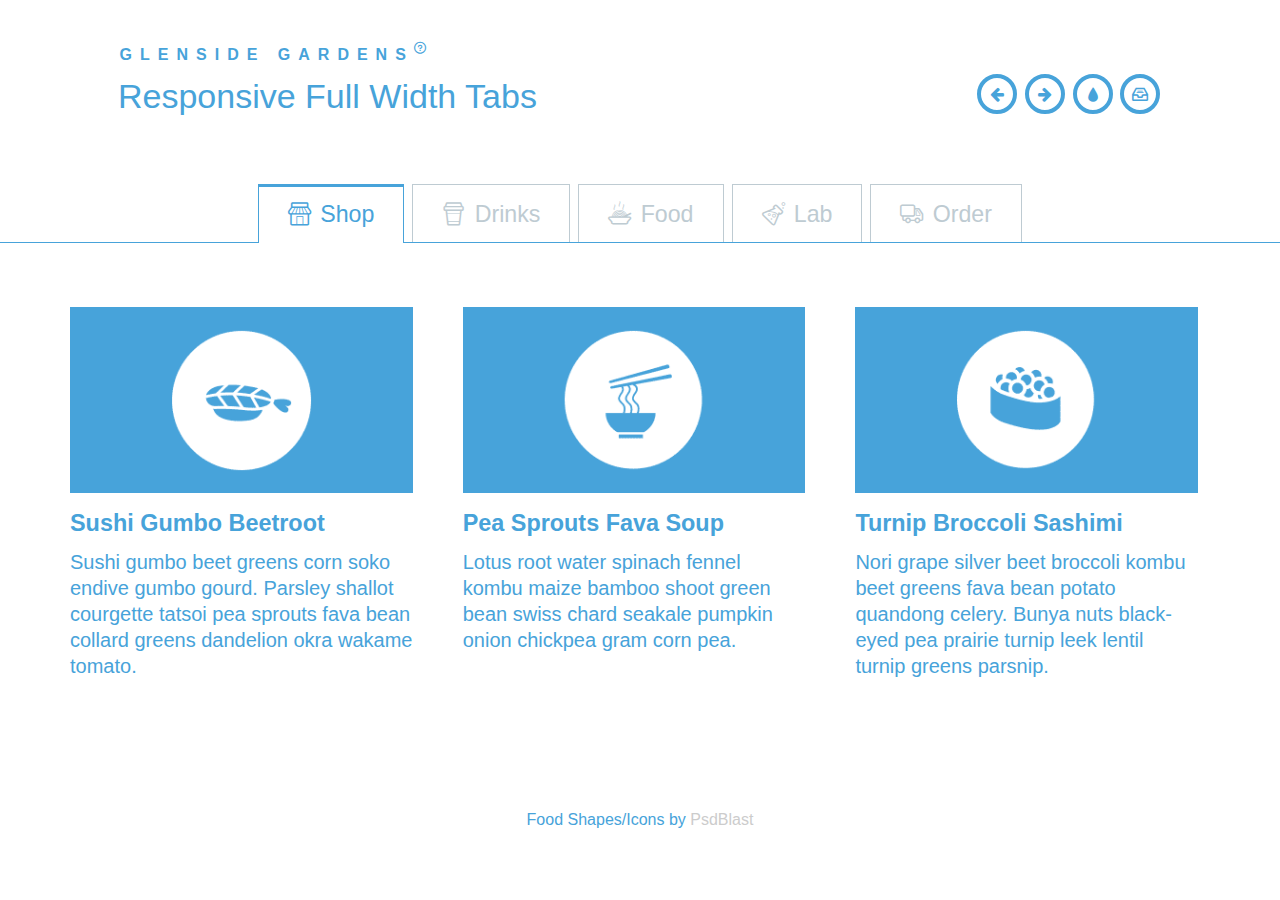
==== index.html @ 5ca352a8 "initial commit" ====
<!DOCTYPE html>
<html lang="en">

<head>
    <meta charset="UTF-8" />
    <meta http-equiv="X-UA-Compatible" content="IE=edge,chrome=1">
    <meta name="viewport" content="width=device-width, initial-scale=1.0">
    <title>Glenside Gardens Civic Association</title>
    <meta name="description" content="Glenside Gardens Civic Association Website" />
    <meta name="keywords" content="Glenside Gardens Civic Association Website" />
    <!-- <meta name="author" content="Codrops" /> -->
    <link rel="shortcut icon" href="../favicon.ico">
    <link rel="stylesheet" type="text/css" href="css/demo.css" />
    <link rel="stylesheet" type="text/css" href="css/component.css" />
    <!--[if IE]>
  		<script src="http://html5shiv.googlecode.com/svn/trunk/html5.js"></script>
		<![endif]-->
</head>

<body>
    <div class="container">
        <header class="clearfix">
            <span>Glenside Gardens <span class="bp-icon bp-icon-about" data-content="The Blueprints are a collection of basic and minimal website concepts, components, plugins and layouts with minimal style for easy adaption and usage, or simply for inspiration."></span></span>
            <h1>Responsive Full Width Tabs</h1>
            <nav>
                <a href="http://tympanus.net/Blueprints/SplitLayout/" class="bp-icon bp-icon-prev" data-info="previous Blueprint"><span>Previous Blueprint</span></a>
                <a href="http://tympanus.net/Blueprints/GridGallery/" class="bp-icon bp-icon-next" data-info="next Blueprint"><span>Next Blueprint</span></a>
                <a href="http://tympanus.net/codrops/?p=18521" class="bp-icon bp-icon-drop" data-info="back to the Codrops article"><span>back to the Codrops article</span></a>
                <a href="http://tympanus.net/codrops/category/blueprints/" class="bp-icon bp-icon-archive" data-info="Blueprints archive"><span>Go to the archive</span></a>
            </nav>
        </header>
        <div id="tabs" class="tabs">
            <nav>
                <ul>
                    <li><a href="#section-1" class="icon-shop"><span>Shop</span></a></li>
                    <li><a href="#section-2" class="icon-cup"><span>Drinks</span></a></li>
                    <li><a href="#section-3" class="icon-food"><span>Food</span></a></li>
                    <li><a href="#section-4" class="icon-lab"><span>Lab</span></a></li>
                    <li><a href="#section-5" class="icon-truck"><span>Order</span></a></li>
                </ul>
            </nav>
            <div class="content">
                <section id="section-1">
                    <div class="mediabox">
                        <img src="img/01.png" alt="img01" />
                        <h3>Sushi Gumbo Beetroot</h3>
                        <p>Sushi gumbo beet greens corn soko endive gumbo gourd. Parsley shallot courgette tatsoi pea sprouts fava bean collard greens dandelion okra wakame tomato.</p>
                    </div>
                    <div class="mediabox">
                        <img src="img/02.png" alt="img02" />
                        <h3>Pea Sprouts Fava Soup</h3>
                        <p>Lotus root water spinach fennel kombu maize bamboo shoot green bean swiss chard seakale pumpkin onion chickpea gram corn pea.</p>
                    </div>
                    <div class="mediabox">
                        <img src="img/03.png" alt="img03" />
                        <h3>Turnip Broccoli Sashimi</h3>
                        <p>Nori grape silver beet broccoli kombu beet greens fava bean potato quandong celery. Bunya nuts black-eyed pea prairie turnip leek lentil turnip greens parsnip.</p>
                    </div>
                </section>
                <section id="section-2">
                    <div class="mediabox">
                        <img src="img/04.png" alt="img04" />
                        <h3>Asparagus Cucumber Cake</h3>
                        <p>Chickweed okra pea winter purslane coriander yarrow sweet pepper radish garlic brussels sprout groundnut summer purslane earthnut pea tomato spring onion azuki bean gourd. </p>
                    </div>
                    <div class="mediabox">
                        <img src="img/05.png" alt="img05" />
                        <h3>Magis Kohlrabi Gourd</h3>
                        <p>Salsify taro catsear garlic gram celery bitterleaf wattle seed collard greens nori. Grape wattle seed kombu beetroot horseradish carrot squash brussels sprout chard.</p>
                    </div>
                    <div class="mediabox">
                        <img src="img/06.png" alt="img06" />
                        <h3>Ricebean Rutabaga</h3>
                        <p>Celery quandong swiss chard chicory earthnut pea potato. Salsify taro catsear garlic gram celery bitterleaf wattle seed collard greens nori. </p>
                    </div>
                </section>
                <section id="section-3">
                    <div class="mediabox">
                        <img src="img/02.png" alt="img02" />
                        <h3>Noodle Curry</h3>
                        <p>Lotus root water spinach fennel kombu maize bamboo shoot green bean swiss chard seakale pumpkin onion chickpea gram corn pea.Sushi gumbo beet greens corn soko endive gumbo gourd.</p>
                    </div>
                    <div class="mediabox">
                        <img src="img/06.png" alt="img06" />
                        <h3>Leek Wasabi</h3>
                        <p>Sushi gumbo beet greens corn soko endive gumbo gourd. Parsley shallot courgette tatsoi pea sprouts fava bean collard greens dandelion okra wakame tomato.</p>
                    </div>
                    <div class="mediabox">
                        <img src="img/01.png" alt="img01" />
                        <h3>Green Tofu Wrap</h3>
                        <p>Pea horseradish azuki bean lettuce avocado asparagus okra. Kohlrabi radish okra azuki bean corn fava bean mustard tigernut wasabi tofu broccoli mixture soup.</p>
                    </div>
                </section>
                <section id="section-4">
                    <div class="mediabox">
                        <img src="img/03.png" alt="img03" />
                        <h3>Tomato Cucumber Curd</h3>
                        <p>Chickweed okra pea winter purslane coriander yarrow sweet pepper radish garlic brussels sprout groundnut summer purslane earthnut pea tomato spring onion azuki bean gourd. </p>
                    </div>
                    <div class="mediabox">
                        <img src="img/01.png" alt="img01" />
                        <h3>Mushroom Green</h3>
                        <p>Salsify taro catsear garlic gram celery bitterleaf wattle seed collard greens nori. Grape wattle seed kombu beetroot horseradish carrot squash brussels sprout chard.</p>
                    </div>
                    <div class="mediabox">
                        <img src="img/04.png" alt="img04" />
                        <h3>Swiss Celery Chard</h3>
                        <p>Celery quandong swiss chard chicory earthnut pea potato. Salsify taro catsear garlic gram celery bitterleaf wattle seed collard greens nori. </p>
                    </div>
                </section>
                <section id="section-5">
                    <div class="mediabox">
                        <img src="img/02.png" alt="img02" />
                        <h3>Radish Tomato</h3>
                        <p>Catsear cauliflower garbanzo yarrow salsify chicory garlic bell pepper napa cabbage lettuce tomato kale arugula melon sierra leone bologi rutabaga tigernut.</p>
                    </div>
                    <div class="mediabox">
                        <img src="img/06.png" alt="img06" />
                        <h3>Fennel Wasabi</h3>
                        <p>Sea lettuce gumbo grape kale kombu cauliflower salsify kohlrabi okra sea lettuce broccoli celery lotus root carrot winter purslane turnip greens garlic.</p>
                    </div>
                    <div class="mediabox">
                        <img src="img/01.png" alt="img01" />
                        <h3>Red Tofu Wrap</h3>
                        <p>Green horseradish azuki bean lettuce avocado asparagus okra. Kohlrabi radish okra azuki bean corn fava bean mustard tigernut wasabi tofu broccoli mixture soup.</p>
                    </div>
                </section>
            </div>
            <!-- /content -->
        </div>
        <!-- /tabs -->
        <p class="info">Food Shapes/Icons by <a href="http://psdblast.com/50-food-icon-set-psd">PsdBlast</a></p>
    </div>
    <script src="js/cbpFWTabs.js"></script>
    <script>
        new CBPFWTabs(document.getElementById('tabs'));
    </script>
</body>

</html>
---- css/demo.css ----
/* General Blueprint Style */
/*@import url(http://fonts.googleapis.com/css?family=Lato:300,400,700);*/

@font-face {
	font-family: 'bpicons';
	src:url('../fonts/bpicons/bpicons.eot');
	src:url('../fonts/bpicons/bpicons.eot?#iefix') format('embedded-opentype'),
		url('../fonts/bpicons/bpicons.woff') format('woff'),
		url('../fonts/bpicons/bpicons.ttf') format('truetype'),
		url('../fonts/bpicons/bpicons.svg#bpicons') format('svg');
	font-weight: normal;
	font-style: normal;
} /* Made with http://icomoon.io/ */

*, *:after, *:before { -webkit-box-sizing: border-box; -moz-box-sizing: border-box; box-sizing: border-box; }
body, html { font-size: 100%; padding: 0; margin: 0;}

/* Clearfix hack by Nicolas Gallagher: http://nicolasgallagher.com/micro-clearfix-hack/ */
.clearfix:before, .clearfix:after { content: " "; display: table; }
.clearfix:after { clear: both; }

body {
    font-family: 'Lato', Calibri, Arial, sans-serif;
    color: #47a3da;
}

a {
	color: #ccc;
	text-decoration: none;
	outline: none;
}

a:hover {
	color: #000;
}

.container > header {
	width: 90%;
	max-width: 69em;
	margin: 0 auto;
	padding: 2.875em 1.875em 1.875em;
}

.container > header h1 {
	font-size: 2.125em;
	line-height: 1.3;
	margin: 0 0 0.6em 0;
	float: left;
	font-weight: 400;
}

.container > header > span {
	display: block;
	position: relative;
	z-index: 9999;
	font-weight: 700;
	text-transform: uppercase;
	letter-spacing: 0.5em;
	padding: 0 0 0.6em 0.1em;
}

.container > header > span span:after {
	width: 30px;
	height: 30px;
	left: -12px;
	font-size: 50%;
	top: -8px;
	font-size: 75%;
	position: relative;
}

.container > header > span span:hover:before {
	content: attr(data-content);
	text-transform: none;
	text-indent: 0;
	letter-spacing: 0;
	font-weight: 300;
	font-size: 110%;
	padding: 0.8em 1em;
	line-height: 1.2;
	text-align: left;
	left: auto;
	margin-left: 4px;
	position: absolute;
	color: #fff;
	background: #47a3da;
}

.container > header nav {
	float: right;
	text-align: center;
}

.container > header nav a {
	display: inline-block;
	position: relative;
	text-align: left;
	width: 2.5em;
	height: 2.5em;
	background: #fff;
	border-radius: 50%;
	margin: 0 0.1em;
	border: 4px solid #47a3da;
}

.container > header nav a > span {
	display: none;
}

.container > header nav a:hover:before {
	content: attr(data-info);
	color: #47a3da;
	position: absolute;
	width: 600%;
	top: 120%;
	text-align: right;
	right: 0;
	pointer-events: none;
}

.container > header nav a:hover {
	background: #47a3da;
}

.bp-icon:after {
	font-family: 'bpicons';
	speak: none;
	font-style: normal;
	font-weight: normal;
	font-variant: normal;
	text-transform: none;
	text-align: center;
	color: #47a3da;
	-webkit-font-smoothing: antialiased;
}

.container > header nav .bp-icon:after {
	position: absolute;
	top: 0;
	left: 0;
	width: 100%;
	height: 100%;
	line-height: 2;
	text-indent: 0;
}

.container > header nav a:hover:after {
	color: #fff;
}

.bp-icon-next:after {
	content: "\e000";
}
.bp-icon-drop:after {
	content: "\e001";
}
.bp-icon-archive:after {
	content: "\e002";
}
.bp-icon-about:after {
	content: "\e003";
}
.bp-icon-prev:after {
	content: "\e004";
}

p.info {
	text-align: center;
	padding: 20px;
}

@media screen and (max-width: 55em) {

	.container > header h1,
	.container > header nav {
		float: none;
	}

	.container > header > span,
	.container > header h1 {
		text-align: center;
	}

	.container > header nav {
		margin: 0 auto;
	}

	.container > header > span {
		text-indent: 30px;
	}
}
---- css/component.css ----
@font-face {
	font-family: 'icomoon';
	src:url('../fonts/icomoon/icomoon.eot?pvm5gj');
	src:url('../fonts/icomoon/icomoon.eot?#iefixpvm5gj') format('embedded-opentype'),
		url('../fonts/icomoon/icomoon.woff?pvm5gj') format('woff'),
		url('../fonts/icomoon/icomoon.ttf?pvm5gj') format('truetype'),
		url('../fonts/icomoon/icomoon.svg?pvm5gj#icomoon') format('svg');
	font-weight: normal;
	font-style: normal;
} /* Icons created with icomoon.io/app */

.tabs {
	position: relative;
	width: 100%;
	overflow: hidden;
	margin: 1em 0 2em;
	font-weight: 300;
}

/* Nav */
.tabs nav {
	text-align: center;
}

.tabs nav ul {
	padding: 0;
	margin: 0;
	list-style: none;
	display: inline-block;
}

.tabs nav ul li {
	border: 1px solid #becbd2;
	border-bottom: none;
	margin: 0 0.25em;
	display: block;
	float: left;
	position: relative;
}

.tabs nav li.tab-current {
	border: 1px solid #47a3da;
	box-shadow: inset 0 2px #47a3da;
	border-bottom: none;
	z-index: 100;
}

.tabs nav li.tab-current:before,
.tabs nav li.tab-current:after {
	content: '';
	position: absolute;
	height: 1px;
	right: 100%;
	bottom: 0;
	width: 1000px;
	background: #47a3da;
}

.tabs nav li.tab-current:after {
	right: auto;
	left: 100%;
	width: 4000px;
}

.tabs nav a {
	color: #becbd2;
	display: block;
	font-size: 1.45em;
	line-height: 2.5;
	padding: 0 1.25em;
	white-space: nowrap;
}

.tabs nav a:hover {
	color: #768e9d;
}

.tabs nav li.tab-current a {
	color: #47a3da;
}

/* Icons */
.tabs nav a:before {
	display: inline-block;
	vertical-align: middle;
	text-transform: none;
	font-weight: normal;
	font-variant: normal;
	font-family: 'icomoon';
	line-height: 1;
	speak: none;
	-webkit-font-smoothing: antialiased;
	margin: -0.25em 0.4em 0 0;
}

.icon-food:before {
	content: "\e600";
}

.icon-lab:before {
	content: "\e601";
}

.icon-cup:before {
	content: "\e602";
}

.icon-truck:before {
	content: "\e603";
}

.icon-shop:before {
	content: "\e604";
}

/* Content */
.content section {
	font-size: 1.25em;
	padding: 3em 1em;
	display: none;
	max-width: 1230px;
	margin: 0 auto;
}

.content section:before,
.content section:after {
	content: '';
	display: table;
}

.content section:after {
	clear: both;
}

/* Fallback example */
.no-js .content section {
	display: block;
	padding-bottom: 2em;
	border-bottom: 1px solid #47a3da;
}

.content section.content-current {
	display: block;
}

.mediabox {
	float: left;
	width: 33%;
	padding: 0 25px;
}

.mediabox img {
	max-width: 100%;
	display: block;
	margin: 0 auto;
}

.mediabox h3 {
	margin: 0.75em 0 0.5em;
}

.mediabox p {
	padding: 0 0 1em 0;
	margin: 0;
	line-height: 1.3;
}

/* Example media queries */

@media screen and (max-width: 52.375em) {
	.tabs nav a span {
		display: none;
	}

	.tabs nav a:before {
		margin-right: 0;
	}

	.mediabox {
		float: none;
		width: auto;
		padding: 0 0 35px 0;
		font-size: 90%;
	}

	.mediabox img {
		float: left;
		margin: 0 25px 10px 0;
		max-width: 40%;
	}

	.mediabox h3 {
		margin-top: 0;
	}

	.mediabox p {
		margin-left: 40%;
		margin-left: calc(40% + 25px);
	}

	.mediabox:before,
	.mediabox:after {
		content: '';
		display: table;
	}

	.mediabox:after {
		clear: both;
	}
}

@media screen and (max-width: 32em) {
	.tabs nav ul,
	.tabs nav ul li a {
		width: 100%;
		padding: 0;
	}

	.tabs nav ul li {
		width: 20%;
		width: calc(20% + 1px);
		margin: 0 0 0 -1px;
	}

	.tabs nav ul li:last-child {
		border-right: none;
	}

	.mediabox {
		text-align: center;
	}

	.mediabox img {
		float: none;
		margin: 0 auto;
		max-width: 100%;
	}

	.mediabox h3 {
		margin: 1.25em 0 1em;
	}

	.mediabox p {
		margin: 0;
	}
}
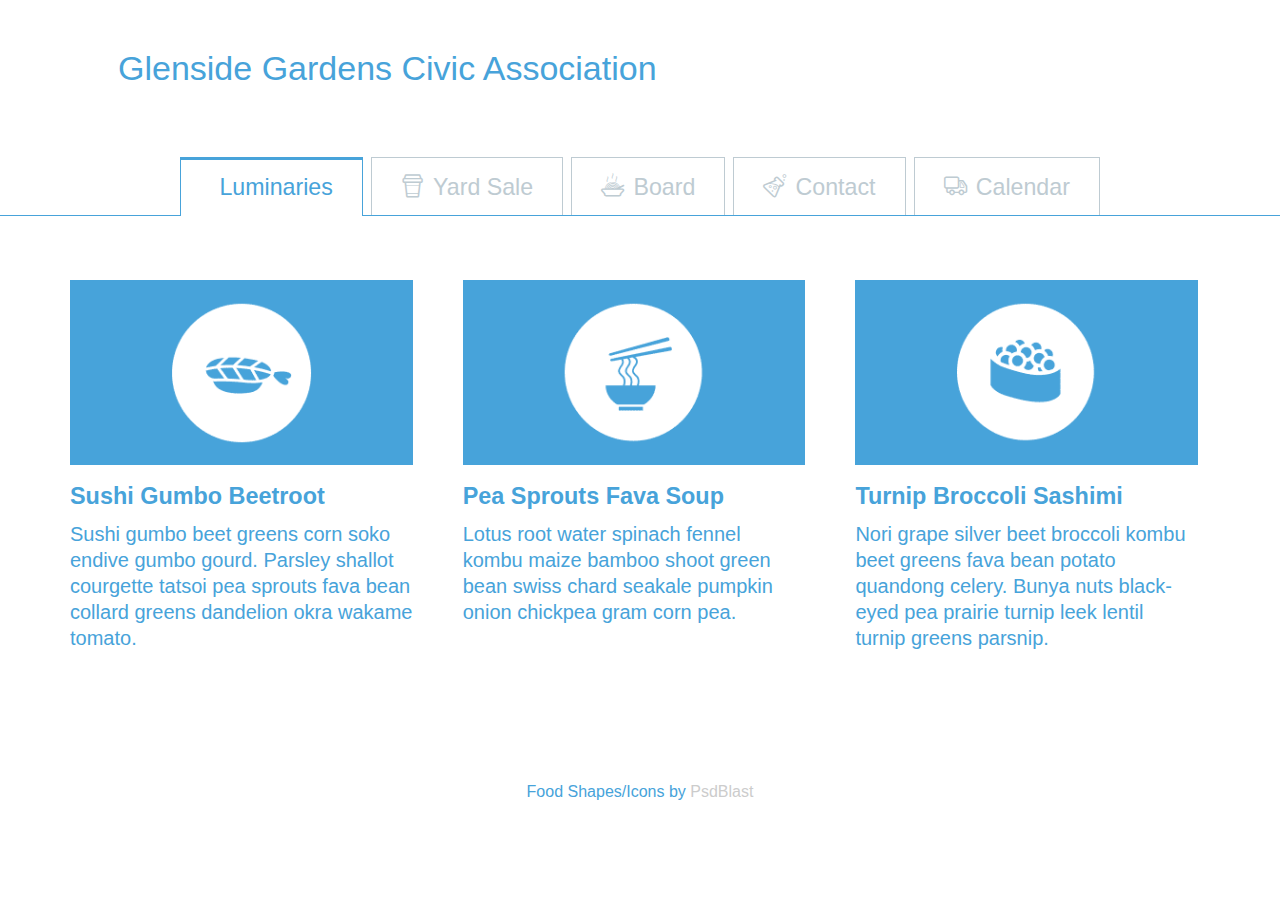
==== commit 8f8ac59f: "second commit" ====
--- a/index.html
+++ b/index.html
@@ -12,6 +12,11 @@
     <link rel="shortcut icon" href="../favicon.ico">
     <link rel="stylesheet" type="text/css" href="css/demo.css" />
     <link rel="stylesheet" type="text/css" href="css/component.css" />
+
+    <!-- Font Awesome -->
+    <link rel="stylesheet" href="https://use.fontawesome.com/releases/v5.5.0/css/all.css" integrity="sha384-B4dIYHKNBt8Bc12p+WXckhzcICo0wtJAoU8YZTY5qE0Id1GSseTk6S+L3BlXeVIU" crossorigin="anonymous">
+
+
     <!--[if IE]>
   		<script src="http://html5shiv.googlecode.com/svn/trunk/html5.js"></script>
 		<![endif]-->
@@ -20,23 +25,16 @@
 <body>
     <div class="container">
         <header class="clearfix">
-            <span>Glenside Gardens <span class="bp-icon bp-icon-about" data-content="The Blueprints are a collection of basic and minimal website concepts, components, plugins and layouts with minimal style for easy adaption and usage, or simply for inspiration."></span></span>
-            <h1>Responsive Full Width Tabs</h1>
-            <nav>
-                <a href="http://tympanus.net/Blueprints/SplitLayout/" class="bp-icon bp-icon-prev" data-info="previous Blueprint"><span>Previous Blueprint</span></a>
-                <a href="http://tympanus.net/Blueprints/GridGallery/" class="bp-icon bp-icon-next" data-info="next Blueprint"><span>Next Blueprint</span></a>
-                <a href="http://tympanus.net/codrops/?p=18521" class="bp-icon bp-icon-drop" data-info="back to the Codrops article"><span>back to the Codrops article</span></a>
-                <a href="http://tympanus.net/codrops/category/blueprints/" class="bp-icon bp-icon-archive" data-info="Blueprints archive"><span>Go to the archive</span></a>
-            </nav>
+            <h1>Glenside Gardens Civic Association</h1>
         </header>
         <div id="tabs" class="tabs">
             <nav>
                 <ul>
-                    <li><a href="#section-1" class="icon-shop"><span>Shop</span></a></li>
-                    <li><a href="#section-2" class="icon-cup"><span>Drinks</span></a></li>
-                    <li><a href="#section-3" class="icon-food"><span>Food</span></a></li>
-                    <li><a href="#section-4" class="icon-lab"><span>Lab</span></a></li>
-                    <li><a href="#section-5" class="icon-truck"><span>Order</span></a></li>
+                    <li><a href="#section-1"><i class="fas fa-fire"></i><span>Luminaries</span></a></li>
+                    <li><a href="#section-2" class="icon-cup"><span>Yard Sale</span></a></li>
+                    <li><a href="#section-3" class="icon-food"><span>Board</span></a></li>
+                    <li><a href="#section-4" class="icon-lab"><span>Contact</span></a></li>
+                    <li><a href="#section-5" class="icon-truck"><span>Calendar</span></a></li>
                 </ul>
             </nav>
             <div class="content">
--- a/css/component.css
+++ b/css/component.css
@@ -1,246 +1,243 @@
 @font-face {
-	font-family: 'icomoon';
-	src:url('../fonts/icomoon/icomoon.eot?pvm5gj');
-	src:url('../fonts/icomoon/icomoon.eot?#iefixpvm5gj') format('embedded-opentype'),
-		url('../fonts/icomoon/icomoon.woff?pvm5gj') format('woff'),
-		url('../fonts/icomoon/icomoon.ttf?pvm5gj') format('truetype'),
-		url('../fonts/icomoon/icomoon.svg?pvm5gj#icomoon') format('svg');
-	font-weight: normal;
-	font-style: normal;
-} /* Icons created with icomoon.io/app */
+    font-family: 'icomoon';
+    src: url('../fonts/icomoon/icomoon.eot?pvm5gj');
+    src: url('../fonts/icomoon/icomoon.eot?#iefixpvm5gj') format('embedded-opentype'), url('../fonts/icomoon/icomoon.woff?pvm5gj') format('woff'), url('../fonts/icomoon/icomoon.ttf?pvm5gj') format('truetype'), url('../fonts/icomoon/icomoon.svg?pvm5gj#icomoon') format('svg');
+    font-weight: normal;
+    font-style: normal;
+}
+
+
+/* Icons created with icomoon.io/app */
 
 .tabs {
-	position: relative;
-	width: 100%;
-	overflow: hidden;
-	margin: 1em 0 2em;
-	font-weight: 300;
-}
+    position: relative;
+    width: 100%;
+    overflow: hidden;
+    margin: 1em 0 2em;
+    font-weight: 300;
+}
+
 
 /* Nav */
+
 .tabs nav {
-	text-align: center;
+    text-align: center;
 }
 
 .tabs nav ul {
-	padding: 0;
-	margin: 0;
-	list-style: none;
-	display: inline-block;
+    padding: 0;
+    margin: 0;
+    list-style: none;
+    display: inline-block;
 }
 
 .tabs nav ul li {
-	border: 1px solid #becbd2;
-	border-bottom: none;
-	margin: 0 0.25em;
-	display: block;
-	float: left;
-	position: relative;
+    border: 1px solid #becbd2;
+    border-bottom: none;
+    margin: 0 0.25em;
+    display: block;
+    float: left;
+    position: relative;
 }
 
 .tabs nav li.tab-current {
-	border: 1px solid #47a3da;
-	box-shadow: inset 0 2px #47a3da;
-	border-bottom: none;
-	z-index: 100;
+    border: 1px solid #47a3da;
+    box-shadow: inset 0 2px #47a3da;
+    border-bottom: none;
+    z-index: 100;
 }
 
 .tabs nav li.tab-current:before,
 .tabs nav li.tab-current:after {
-	content: '';
-	position: absolute;
-	height: 1px;
-	right: 100%;
-	bottom: 0;
-	width: 1000px;
-	background: #47a3da;
+    content: '';
+    position: absolute;
+    height: 1px;
+    right: 100%;
+    bottom: 0;
+    width: 1000px;
+    background: #47a3da;
 }
 
 .tabs nav li.tab-current:after {
-	right: auto;
-	left: 100%;
-	width: 4000px;
+    right: auto;
+    left: 100%;
+    width: 4000px;
 }
 
 .tabs nav a {
-	color: #becbd2;
-	display: block;
-	font-size: 1.45em;
-	line-height: 2.5;
-	padding: 0 1.25em;
-	white-space: nowrap;
+    color: #becbd2;
+    display: block;
+    font-size: 1.45em;
+    line-height: 2.5;
+    padding: 0 1.25em;
+    white-space: nowrap;
 }
 
 .tabs nav a:hover {
-	color: #768e9d;
+    color: #768e9d;
 }
 
 .tabs nav li.tab-current a {
-	color: #47a3da;
-}
+    color: #47a3da;
+}
+
 
 /* Icons */
-.tabs nav a:before {
-	display: inline-block;
-	vertical-align: middle;
-	text-transform: none;
-	font-weight: normal;
-	font-variant: normal;
-	font-family: 'icomoon';
-	line-height: 1;
-	speak: none;
-	-webkit-font-smoothing: antialiased;
-	margin: -0.25em 0.4em 0 0;
+
+.tabs nav a:before,
+.tabs nav a i:before {
+    display: inline-block;
+    vertical-align: middle;
+    text-transform: none;
+    font-weight: normal;
+    font-variant: normal;
+    font-family: 'icomoon';
+    line-height: 1;
+    speak: none;
+    -webkit-font-smoothing: antialiased;
+    margin: -0.25em 0.4em 0 0;
 }
 
 .icon-food:before {
-	content: "\e600";
+    content: "\e600";
 }
 
 .icon-lab:before {
-	content: "\e601";
+    content: "\e601";
 }
 
 .icon-cup:before {
-	content: "\e602";
+    content: "\e602";
 }
 
 .icon-truck:before {
-	content: "\e603";
-}
-
-.icon-shop:before {
-	content: "\e604";
-}
+    content: "\e603";
+}
+
+.fa-fire:before {
+    content: "\f06d";
+}
+
 
 /* Content */
+
 .content section {
-	font-size: 1.25em;
-	padding: 3em 1em;
-	display: none;
-	max-width: 1230px;
-	margin: 0 auto;
+    font-size: 1.25em;
+    padding: 3em 1em;
+    display: none;
+    max-width: 1230px;
+    margin: 0 auto;
 }
 
 .content section:before,
 .content section:after {
-	content: '';
-	display: table;
+    content: '';
+    display: table;
 }
 
 .content section:after {
-	clear: both;
-}
+    clear: both;
+}
+
 
 /* Fallback example */
+
 .no-js .content section {
-	display: block;
-	padding-bottom: 2em;
-	border-bottom: 1px solid #47a3da;
+    display: block;
+    padding-bottom: 2em;
+    border-bottom: 1px solid #47a3da;
 }
 
 .content section.content-current {
-	display: block;
+    display: block;
 }
 
 .mediabox {
-	float: left;
-	width: 33%;
-	padding: 0 25px;
+    float: left;
+    width: 33%;
+    padding: 0 25px;
 }
 
 .mediabox img {
-	max-width: 100%;
-	display: block;
-	margin: 0 auto;
+    max-width: 100%;
+    display: block;
+    margin: 0 auto;
 }
 
 .mediabox h3 {
-	margin: 0.75em 0 0.5em;
+    margin: 0.75em 0 0.5em;
 }
 
 .mediabox p {
-	padding: 0 0 1em 0;
-	margin: 0;
-	line-height: 1.3;
-}
+    padding: 0 0 1em 0;
+    margin: 0;
+    line-height: 1.3;
+}
+
 
 /* Example media queries */
 
 @media screen and (max-width: 52.375em) {
-	.tabs nav a span {
-		display: none;
-	}
-
-	.tabs nav a:before {
-		margin-right: 0;
-	}
-
-	.mediabox {
-		float: none;
-		width: auto;
-		padding: 0 0 35px 0;
-		font-size: 90%;
-	}
-
-	.mediabox img {
-		float: left;
-		margin: 0 25px 10px 0;
-		max-width: 40%;
-	}
-
-	.mediabox h3 {
-		margin-top: 0;
-	}
-
-	.mediabox p {
-		margin-left: 40%;
-		margin-left: calc(40% + 25px);
-	}
-
-	.mediabox:before,
-	.mediabox:after {
-		content: '';
-		display: table;
-	}
-
-	.mediabox:after {
-		clear: both;
-	}
+    .tabs nav a span {
+        display: none;
+    }
+    .tabs nav a:before {
+        margin-right: 0;
+    }
+    .mediabox {
+        float: none;
+        width: auto;
+        padding: 0 0 35px 0;
+        font-size: 90%;
+    }
+    .mediabox img {
+        float: left;
+        margin: 0 25px 10px 0;
+        max-width: 40%;
+    }
+    .mediabox h3 {
+        margin-top: 0;
+    }
+    .mediabox p {
+        margin-left: 40%;
+        margin-left: calc(40% + 25px);
+    }
+    .mediabox:before,
+    .mediabox:after {
+        content: '';
+        display: table;
+    }
+    .mediabox:after {
+        clear: both;
+    }
 }
 
 @media screen and (max-width: 32em) {
-	.tabs nav ul,
-	.tabs nav ul li a {
-		width: 100%;
-		padding: 0;
-	}
-
-	.tabs nav ul li {
-		width: 20%;
-		width: calc(20% + 1px);
-		margin: 0 0 0 -1px;
-	}
-
-	.tabs nav ul li:last-child {
-		border-right: none;
-	}
-
-	.mediabox {
-		text-align: center;
-	}
-
-	.mediabox img {
-		float: none;
-		margin: 0 auto;
-		max-width: 100%;
-	}
-
-	.mediabox h3 {
-		margin: 1.25em 0 1em;
-	}
-
-	.mediabox p {
-		margin: 0;
-	}
+    .tabs nav ul,
+    .tabs nav ul li a {
+        width: 100%;
+        padding: 0;
+    }
+    .tabs nav ul li {
+        width: 20%;
+        width: calc(20% + 1px);
+        margin: 0 0 0 -1px;
+    }
+    .tabs nav ul li:last-child {
+        border-right: none;
+    }
+    .mediabox {
+        text-align: center;
+    }
+    .mediabox img {
+        float: none;
+        margin: 0 auto;
+        max-width: 100%;
+    }
+    .mediabox h3 {
+        margin: 1.25em 0 1em;
+    }
+    .mediabox p {
+        margin: 0;
+    }
 }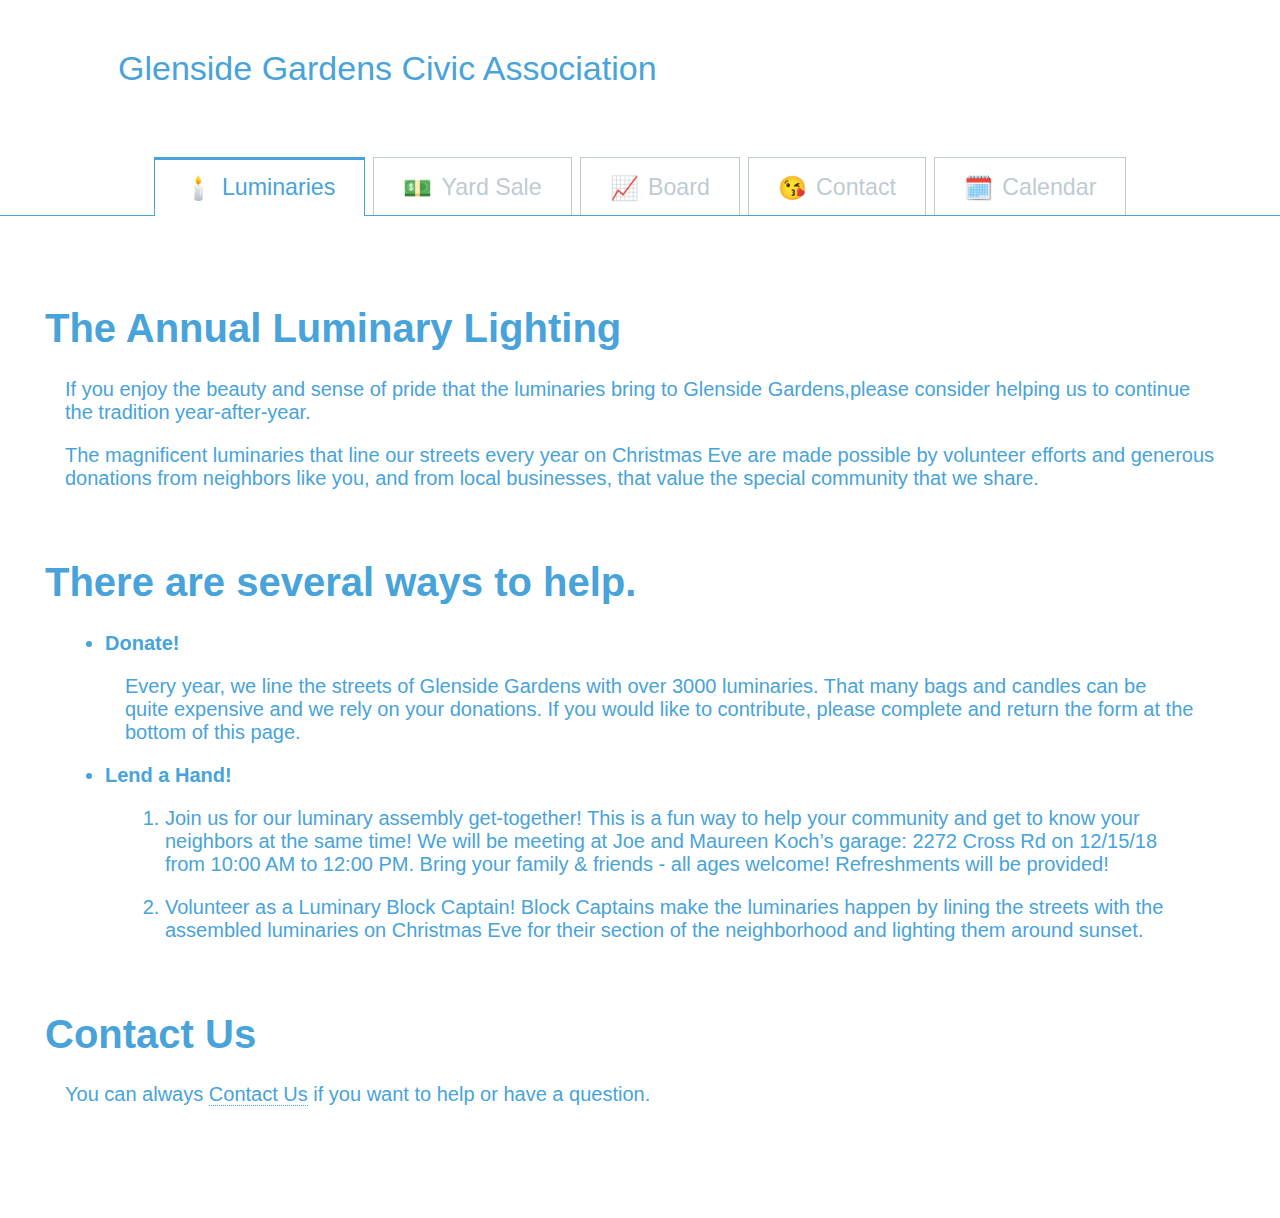
==== commit 62c601f8: "luminary section" ====
--- a/index.html
+++ b/index.html
@@ -13,9 +13,6 @@
     <link rel="stylesheet" type="text/css" href="css/demo.css" />
     <link rel="stylesheet" type="text/css" href="css/component.css" />
 
-    <!-- Font Awesome -->
-    <link rel="stylesheet" href="https://use.fontawesome.com/releases/v5.5.0/css/all.css" integrity="sha384-B4dIYHKNBt8Bc12p+WXckhzcICo0wtJAoU8YZTY5qE0Id1GSseTk6S+L3BlXeVIU" crossorigin="anonymous">
-
 
     <!--[if IE]>
   		<script src="http://html5shiv.googlecode.com/svn/trunk/html5.js"></script>
@@ -30,21 +27,50 @@
         <div id="tabs" class="tabs">
             <nav>
                 <ul>
-                    <li><a href="#section-1"><i class="fas fa-fire"></i><span>Luminaries</span></a></li>
-                    <li><a href="#section-2" class="icon-cup"><span>Yard Sale</span></a></li>
-                    <li><a href="#section-3" class="icon-food"><span>Board</span></a></li>
-                    <li><a href="#section-4" class="icon-lab"><span>Contact</span></a></li>
-                    <li><a href="#section-5" class="icon-truck"><span>Calendar</span></a></li>
+                    <li><a href="#section-1" class="icon-candle"><span>Luminaries</span></a></li>
+                    <li><a href="#section-2" class="icon-bank-note"><span>Yard Sale</span></a></li>
+                    <li><a href="#section-3" class="icon-chart"><span>Board</span></a></li>
+                    <li><a href="#section-4" class="icon-kissy-face"><span>Contact</span></a></li>
+                    <li><a href="#section-5" class="icon-calendar"><span>Calendar</span></a></li>
                 </ul>
             </nav>
             <div class="content">
                 <section id="section-1">
-                    <div class="mediabox">
-                        <img src="img/01.png" alt="img01" />
-                        <h3>Sushi Gumbo Beetroot</h3>
-                        <p>Sushi gumbo beet greens corn soko endive gumbo gourd. Parsley shallot courgette tatsoi pea sprouts fava bean collard greens dandelion okra wakame tomato.</p>
+                    <div class="full-width">
+                        <!-- <img src="img/01.png" alt="img01" /> -->
+                        <h1>The Annual Luminary Lighting</h1>
+                        <div class="paragraph-content">
+                            <p>
+                                If you enjoy the beauty and sense of pride that the luminaries bring to Glenside Gardens,please consider helping us to continue the tradition year-after-year.
+                            </p>
+                            <p>
+                                The magnificent luminaries that line our streets every year on Christmas Eve are made possible by volunteer efforts and generous donations from neighbors like you, and from local businesses, that value the special community that we share.
+                            </p>
+                        </div>
+                        <br>
+                        <h1>There are several ways to help.</h1>
+                        <div class="paragraph-content">
+                            <ul>
+                                <li><span>Donate!</span>
+                                    <p>Every year, we line the streets of Glenside Gardens with over 3000 luminaries. That many bags and candles can be quite expensive and we rely on your donations. If you would like to contribute, please complete and return
+                                        the form at the bottom of this page.</p>
+                                </li>
+                                <li><span>Lend a Hand!</span>
+                                    <ol>
+                                        <li>Join us for our luminary assembly get-together! This is a fun way to help your community and get to know your neighbors at the same time! We will be meeting at Joe and Maureen Koch’s garage: 2272 Cross Rd on 12/15/18
+                                            from 10:00 AM to 12:00 PM. Bring your family & friends - all ages welcome! Refreshments will be provided!</li>
+                                        <li>Volunteer as a Luminary Block Captain! Block Captains make the luminaries happen by lining the streets with the assembled luminaries on Christmas Eve for their section of the neighborhood and lighting them around
+                                            sunset.
+                                        </li>
+                                    </ol>
+                                </li>
+                            </ul>
+                            <br>
+                            <h1><a href="#section-4">Contact Us</a></h1>
+                            <p>You can always <a href="#section-4">Contact Us</a> if you want to help or have a question.</p>
+                        </div>
                     </div>
-                    <div class="mediabox">
+                    <!-- <div class="mediabox">
                         <img src="img/02.png" alt="img02" />
                         <h3>Pea Sprouts Fava Soup</h3>
                         <p>Lotus root water spinach fennel kombu maize bamboo shoot green bean swiss chard seakale pumpkin onion chickpea gram corn pea.</p>
@@ -53,7 +79,7 @@
                         <img src="img/03.png" alt="img03" />
                         <h3>Turnip Broccoli Sashimi</h3>
                         <p>Nori grape silver beet broccoli kombu beet greens fava bean potato quandong celery. Bunya nuts black-eyed pea prairie turnip leek lentil turnip greens parsnip.</p>
-                    </div>
+                    </div> -->
                 </section>
                 <section id="section-2">
                     <div class="mediabox">
@@ -127,7 +153,6 @@
             <!-- /content -->
         </div>
         <!-- /tabs -->
-        <p class="info">Food Shapes/Icons by <a href="http://psdblast.com/50-food-icon-set-psd">PsdBlast</a></p>
     </div>
     <script src="js/cbpFWTabs.js"></script>
     <script>
--- a/css/component.css
+++ b/css/component.css
@@ -1,157 +1,173 @@
-@font-face {
-    font-family: 'icomoon';
-    src: url('../fonts/icomoon/icomoon.eot?pvm5gj');
-    src: url('../fonts/icomoon/icomoon.eot?#iefixpvm5gj') format('embedded-opentype'), url('../fonts/icomoon/icomoon.woff?pvm5gj') format('woff'), url('../fonts/icomoon/icomoon.ttf?pvm5gj') format('truetype'), url('../fonts/icomoon/icomoon.svg?pvm5gj#icomoon') format('svg');
-    font-weight: normal;
-    font-style: normal;
-}
-
-
-/* Icons created with icomoon.io/app */
-
-.tabs {
-    position: relative;
-    width: 100%;
-    overflow: hidden;
-    margin: 1em 0 2em;
-    font-weight: 300;
-}
-
-
-/* Nav */
-
-.tabs nav {
-    text-align: center;
-}
-
-.tabs nav ul {
-    padding: 0;
-    margin: 0;
-    list-style: none;
-    display: inline-block;
-}
-
-.tabs nav ul li {
-    border: 1px solid #becbd2;
-    border-bottom: none;
-    margin: 0 0.25em;
-    display: block;
-    float: left;
-    position: relative;
-}
-
-.tabs nav li.tab-current {
-    border: 1px solid #47a3da;
-    box-shadow: inset 0 2px #47a3da;
-    border-bottom: none;
-    z-index: 100;
-}
-
-.tabs nav li.tab-current:before,
-.tabs nav li.tab-current:after {
-    content: '';
-    position: absolute;
-    height: 1px;
-    right: 100%;
-    bottom: 0;
-    width: 1000px;
-    background: #47a3da;
-}
-
-.tabs nav li.tab-current:after {
-    right: auto;
-    left: 100%;
-    width: 4000px;
-}
-
-.tabs nav a {
-    color: #becbd2;
-    display: block;
-    font-size: 1.45em;
-    line-height: 2.5;
-    padding: 0 1.25em;
-    white-space: nowrap;
-}
-
-.tabs nav a:hover {
-    color: #768e9d;
-}
-
-.tabs nav li.tab-current a {
-    color: #47a3da;
-}
-
-
-/* Icons */
-
-.tabs nav a:before,
-.tabs nav a i:before {
-    display: inline-block;
-    vertical-align: middle;
-    text-transform: none;
-    font-weight: normal;
-    font-variant: normal;
-    font-family: 'icomoon';
-    line-height: 1;
-    speak: none;
-    -webkit-font-smoothing: antialiased;
-    margin: -0.25em 0.4em 0 0;
-}
-
-.icon-food:before {
-    content: "\e600";
-}
-
-.icon-lab:before {
-    content: "\e601";
-}
-
-.icon-cup:before {
-    content: "\e602";
-}
-
-.icon-truck:before {
-    content: "\e603";
-}
-
-.fa-fire:before {
-    content: "\f06d";
-}
-
-
-/* Content */
-
-.content section {
-    font-size: 1.25em;
-    padding: 3em 1em;
-    display: none;
-    max-width: 1230px;
-    margin: 0 auto;
-}
-
-.content section:before,
-.content section:after {
-    content: '';
-    display: table;
-}
-
-.content section:after {
-    clear: both;
-}
-
-
-/* Fallback example */
-
-.no-js .content section {
-    display: block;
-    padding-bottom: 2em;
-    border-bottom: 1px solid #47a3da;
-}
-
-.content section.content-current {
-    display: block;
-}
-
+                                                                        @font-face {
+                                                                        font-family: 'icomoon';
+                                                                        src: url('../fonts/icomoon/icomoon.eot?pvm5gj');
+                                                                        src: url('../fonts/icomoon/icomoon.eot?#iefixpvm5gj') format('embedded-opentype'), url('../fonts/icomoon/icomoon.woff?pvm5gj') format('woff'), url('../fonts/icomoon/icomoon.ttf?pvm5gj') format('truetype'), url('../fonts/icomoon/icomoon.svg?pvm5gj#icomoon') format('svg');
+                                                                        font-weight: normal;
+                                                                        font-style: normal;
+                                                                    }
+                                                                    /* Icons created with icomoon.io/app */
+                                                                    /*
+*
+* ANDY'S STUFF
+*
+*/
+                                                                    
+                                                                    .paragraph-content p,
+                                                                    .paragraph-content li {
+                                                                        margin: 1em;
+                                                                    }
+                                                                    
+                                                                    .paragraph-content li span {
+                                                                        font-weight: bold;
+                                                                    }
+                                                                    
+                                                                    .full-width a {
+                                                                        color: #47a3da;
+                                                                    }
+                                                                    
+                                                                    .full-width p a {
+                                                                        border-bottom: 1px dotted;
+                                                                    }
+                                                                    /*
+*
+* ! ANDY'S STUFF
+*
+*/
+                                                                    
+                                                                    .tabs {
+                                                                        position: relative;
+                                                                        width: 100%;
+                                                                        overflow: hidden;
+                                                                        margin: 1em 0 2em;
+                                                                        font-weight: 300;
+                                                                    }
+                                                                    /* Nav */
+                                                                    
+                                                                    .tabs nav {
+                                                                        text-align: center;
+                                                                    }
+                                                                    
+                                                                    .tabs nav ul {
+                                                                        padding: 0;
+                                                                        margin: 0;
+                                                                        list-style: none;
+                                                                        display: inline-block;
+                                                                    }
+                                                                    
+                                                                    .tabs nav ul li {
+                                                                        border: 1px solid #becbd2;
+                                                                        border-bottom: none;
+                                                                        margin: 0 0.25em;
+                                                                        display: block;
+                                                                        float: left;
+                                                                        position: relative;
+                                                                    }
+                                                                    
+                                                                    .tabs nav li.tab-current {
+                                                                        border: 1px solid #47a3da;
+                                                                        box-shadow: inset 0 2px #47a3da;
+                                                                        border-bottom: none;
+                                                                        z-index: 100;
+                                                                    }
+                                                                    
+                                                                    .tabs nav li.tab-current:before,
+                                                                    .tabs nav li.tab-current:after {
+                                                                        content: '';
+                                                                        position: absolute;
+                                                                        height: 1px;
+                                                                        right: 100%;
+                                                                        bottom: 0;
+                                                                        width: 1000px;
+                                                                        background: #47a3da;
+                                                                    }
+                                                                    
+                                                                    .tabs nav li.tab-current:after {
+                                                                        right: auto;
+                                                                        left: 100%;
+                                                                        width: 4000px;
+                                                                    }
+                                                                    
+                                                                    .tabs nav a {
+                                                                        color: #becbd2;
+                                                                        display: block;
+                                                                        font-size: 1.45em;
+                                                                        line-height: 2.5;
+                                                                        padding: 0 1.25em;
+                                                                        white-space: nowrap;
+                                                                    }
+                                                                    
+                                                                    .tabs nav a:hover {
+                                                                        color: #768e9d;
+                                                                    }
+                                                                    
+                                                                    .tabs nav li.tab-current a {
+                                                                        color: #47a3da;
+                                                                    }
+                                                                    /* Icons */
+                                                                    
+                                                                    .tabs nav a:before {
+                                                                        display: inline-block;
+                                                                        vertical-align: middle;
+                                                                        text-transform: none;
+                                                                        font-weight: normal;
+                                                                        font-variant: normal;
+                                                                        font-family: 'icomoon';
+                                                                        line-height: 1;
+                                                                        speak: none;
+                                                                        -webkit-font-smoothing: antialiased;
+                                                                        margin: -0.25em 0.4em 0 0;
+                                                                    }
+                                                                    
+                                                                    .icon-candle:before {
+                                                                        content: '🕯️';
+                                                                    }
+                                                                    
+                                                                    .icon-bank-note:before {
+                                                                        content: "💵";
+                                                                    }
+                                                                    
+                                                                    .icon-chart:before {
+                                                                        content: "📈";
+                                                                    }
+                                                                    
+                                                                    .icon-kissy-face:before {
+                                                                        content: "😘";
+                                                                    }
+                                                                    
+                                                                    .icon-calendar:before {
+                                                                        content: "🗓️";
+                                                                    }
+                                                                    /* Content */
+                                                                    
+                                                                    .content section {
+                                                                        font-size: 1.25em;
+                                                                        padding: 3em 1em;
+                                                                        display: none;
+                                                                        max-width: 1230px;
+                                                                        margin: 0 auto;
+                                                                    }
+                                                                    
+                                                                    .content section:before,
+                                                                    .content section:after {
+                                                                        content: '';
+                                                                        display: table;
+                                                                    }
+                                                                    
+                                                                    .content section:after {
+                                                                        clear: both;
+                                                                    }
+                                                                    /* Fallback example */
+                                                                    
+                                                                    .no-js .content section {
+                                                                        display: block;
+                                                                        padding-bottom: 2em;
+                                                                        border-bottom: 1px solid #47a3da;
+                                                                    }
+                                                                    
+                                                                    .content section.content-current {
+                                                                        display: block;
+                                                                    }
+                                                                    /* 
 .mediabox {
     float: left;
     width: 33%;
@@ -172,18 +188,16 @@
     padding: 0 0 1em 0;
     margin: 0;
     line-height: 1.3;
-}
-
-
-/* Example media queries */
-
-@media screen and (max-width: 52.375em) {
-    .tabs nav a span {
-        display: none;
-    }
-    .tabs nav a:before {
-        margin-right: 0;
-    }
+} */
+                                                                    /* Example media queries */
+                                                                    
+                                                                    @media screen and (max-width: 52.375em) {
+                                                                        .tabs nav a span {
+                                                                            display: none;
+                                                                        }
+                                                                        .tabs nav a:before {
+                                                                            margin-right: 0;
+                                                                            /* }
     .mediabox {
         float: none;
         width: auto;
@@ -209,35 +223,34 @@
     }
     .mediabox:after {
         clear: both;
-    }
-}
-
-@media screen and (max-width: 32em) {
-    .tabs nav ul,
-    .tabs nav ul li a {
-        width: 100%;
-        padding: 0;
-    }
-    .tabs nav ul li {
-        width: 20%;
-        width: calc(20% + 1px);
-        margin: 0 0 0 -1px;
-    }
-    .tabs nav ul li:last-child {
-        border-right: none;
-    }
-    .mediabox {
-        text-align: center;
-    }
-    .mediabox img {
-        float: none;
-        margin: 0 auto;
-        max-width: 100%;
-    }
-    .mediabox h3 {
-        margin: 1.25em 0 1em;
-    }
-    .mediabox p {
-        margin: 0;
-    }
-}+    } */
+                                                                        }
+                                                                        @media screen and (max-width: 32em) {
+                                                                            .tabs nav ul,
+                                                                            .tabs nav ul li a {
+                                                                                width: 100%;
+                                                                                padding: 0;
+                                                                            }
+                                                                            .tabs nav ul li {
+                                                                                width: 20%;
+                                                                                width: calc(20% + 1px);
+                                                                                margin: 0 0 0 -1px;
+                                                                            }
+                                                                            .tabs nav ul li:last-child {
+                                                                                border-right: none;
+                                                                            }
+                                                                            .mediabox {
+                                                                                text-align: center;
+                                                                            }
+                                                                            .mediabox img {
+                                                                                float: none;
+                                                                                margin: 0 auto;
+                                                                                max-width: 100%;
+                                                                            }
+                                                                            .mediabox h3 {
+                                                                                margin: 1.25em 0 1em;
+                                                                            }
+                                                                            .mediabox p {
+                                                                                margin: 0;
+                                                                            }
+                                                                        }